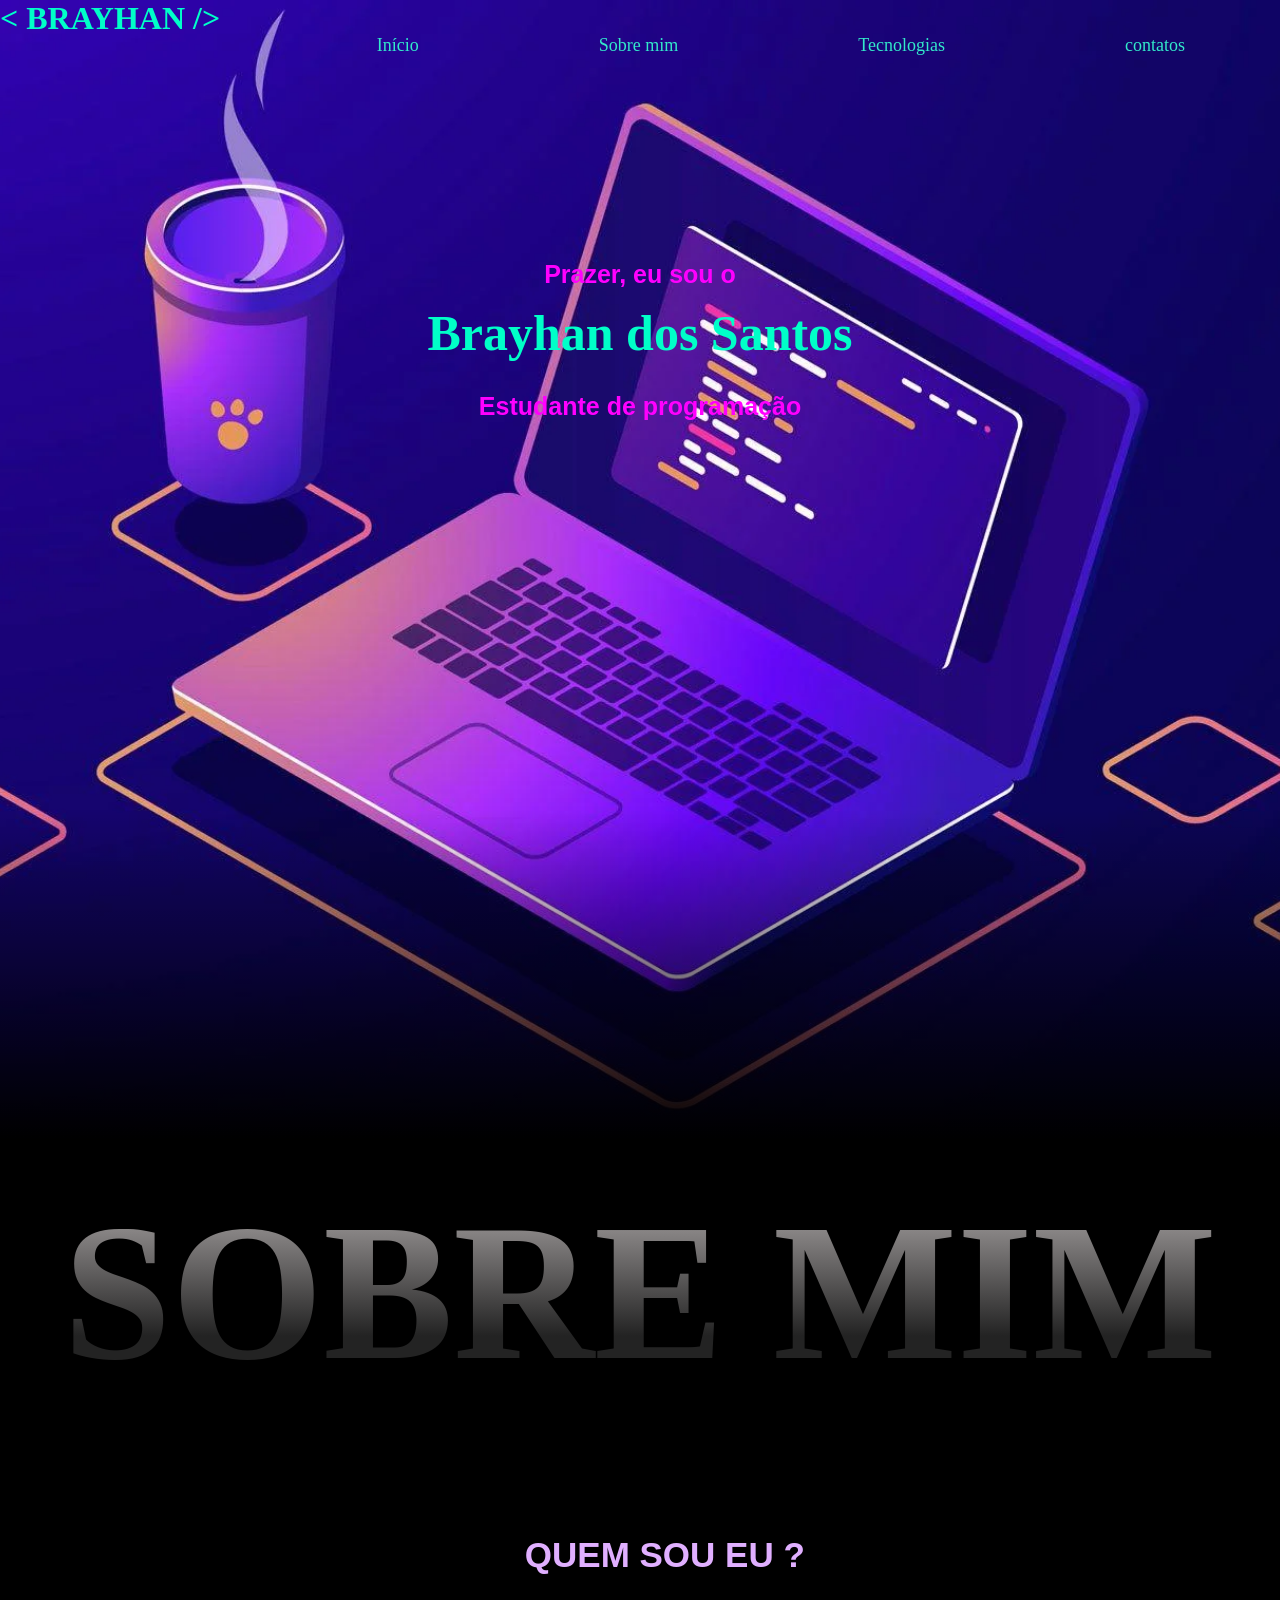
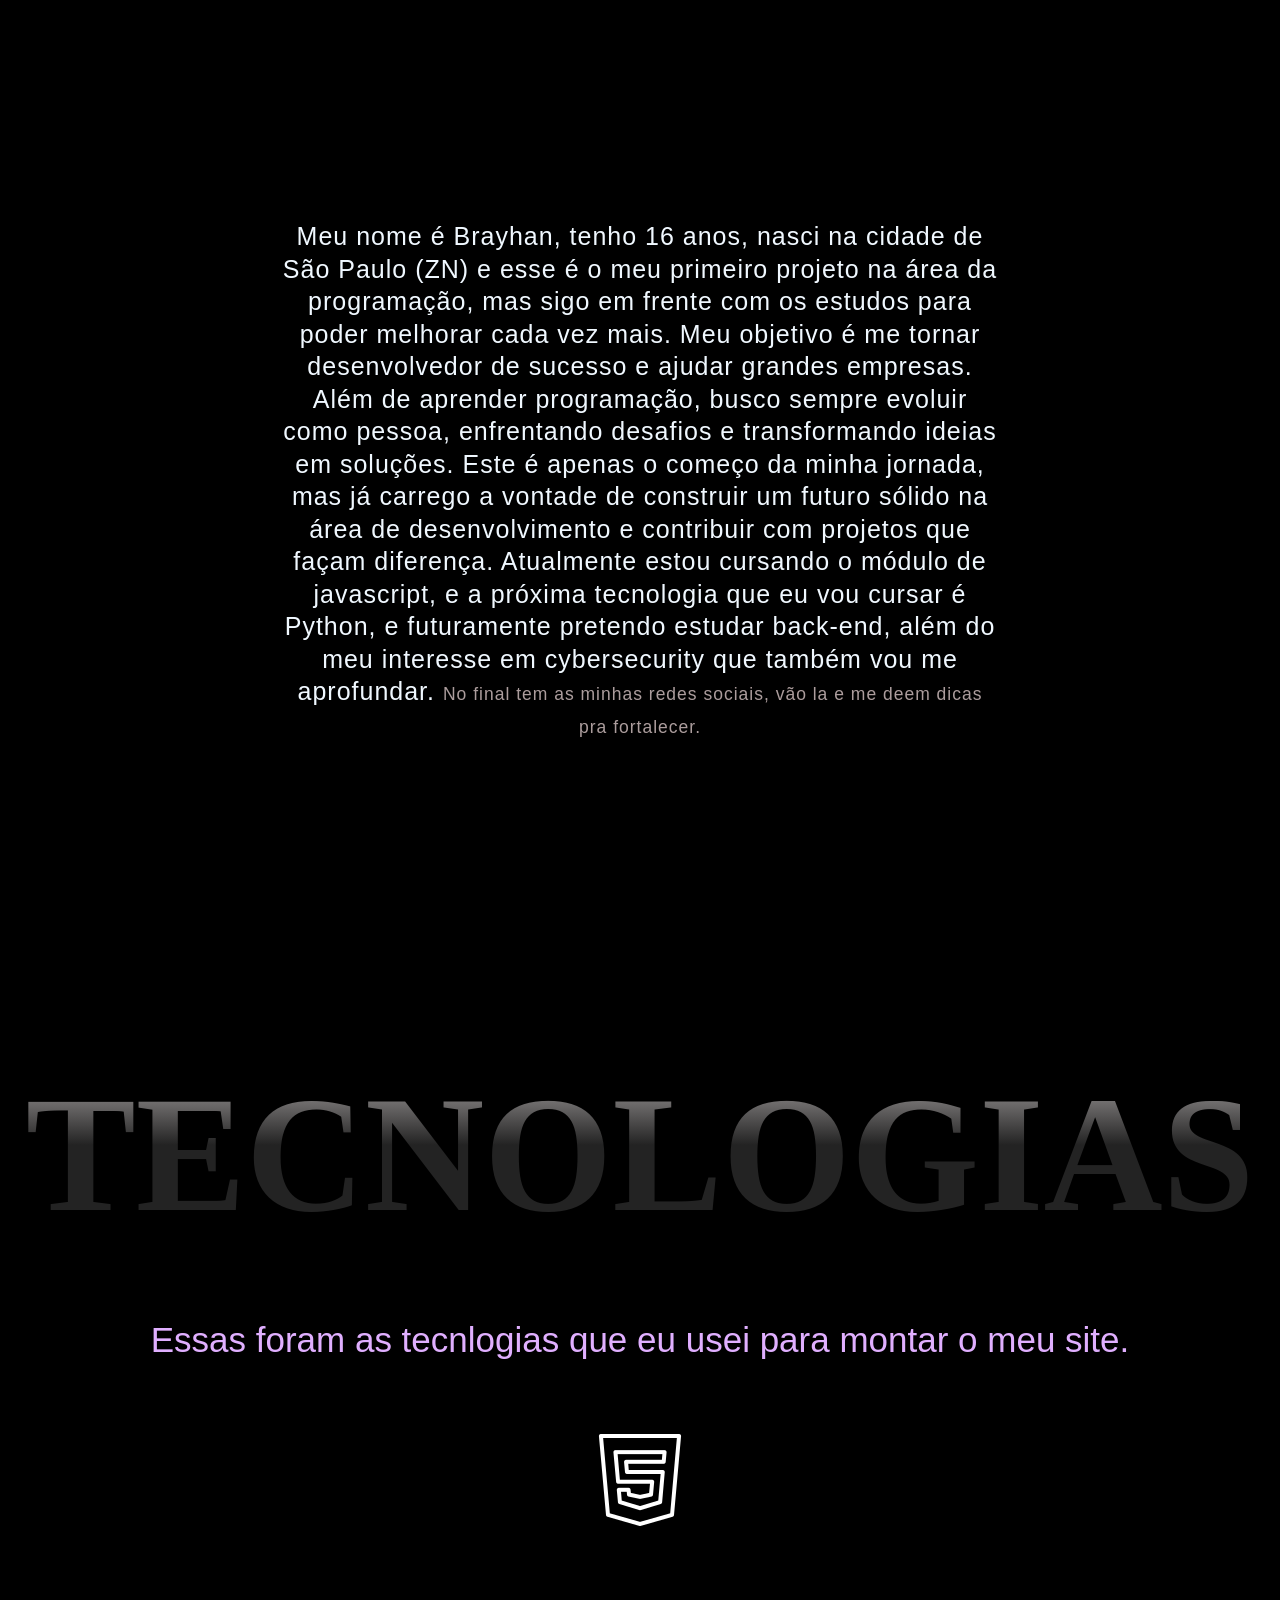
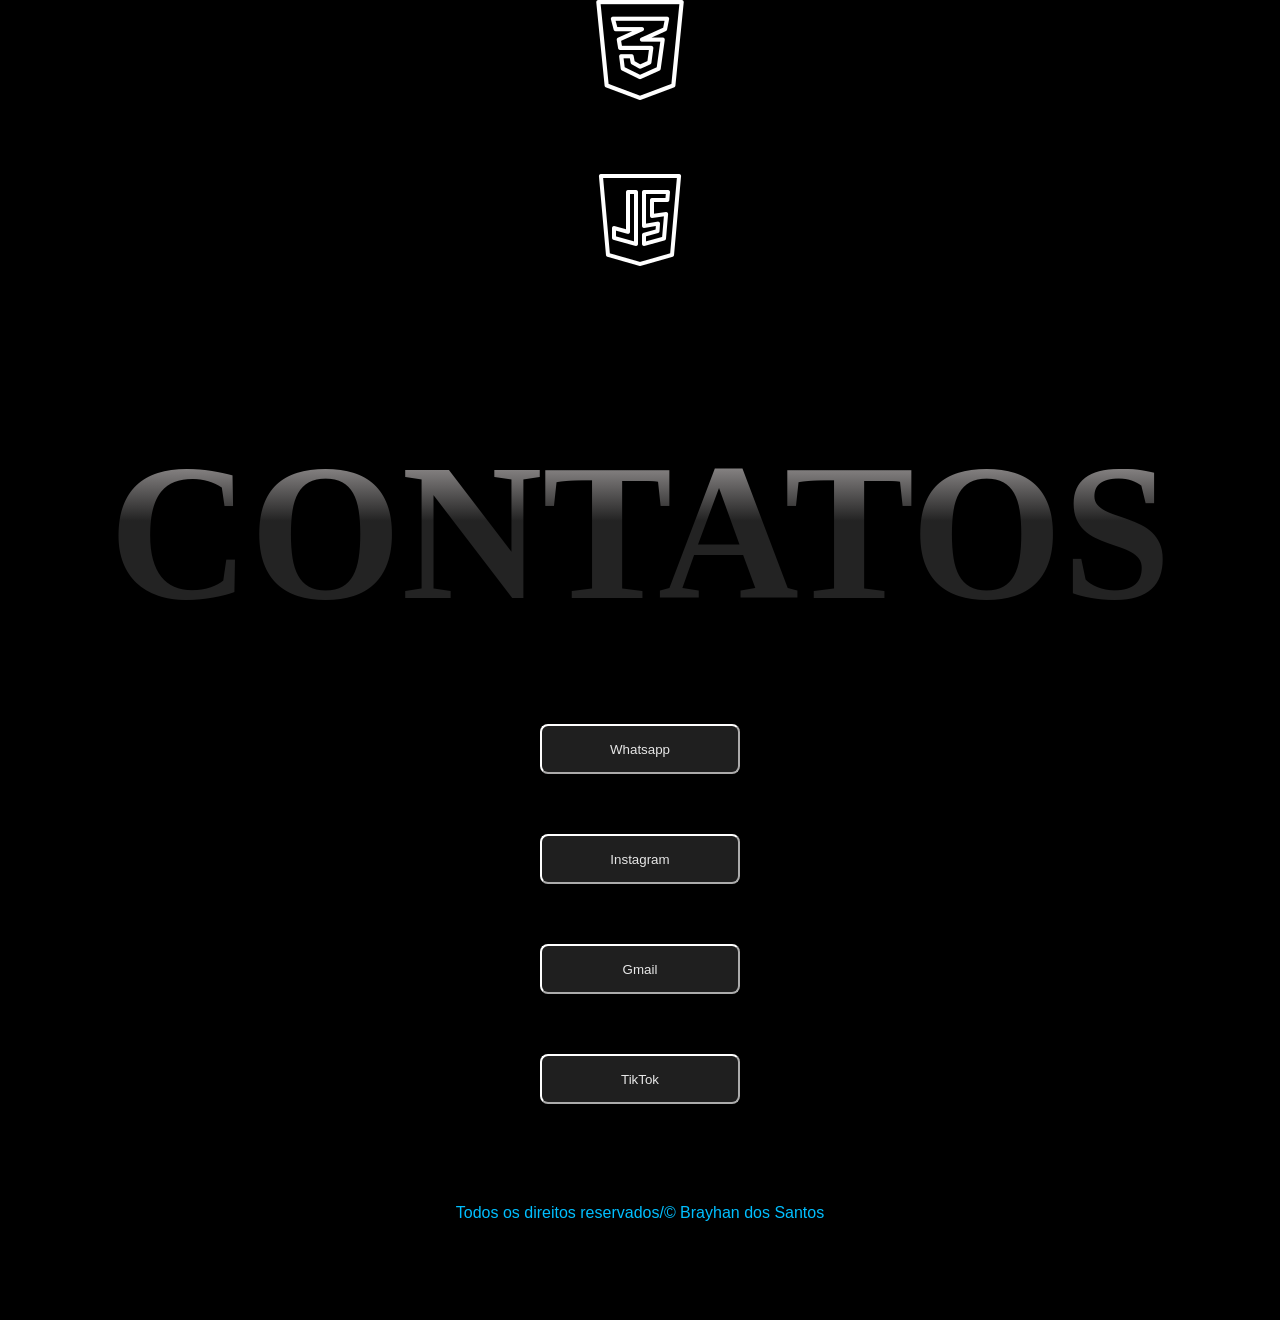
==== index.html/index.html @ 0e783227 "ajustes" ====
<!DOCTYPE html>
<html lang="pt-br">

<head>

    <meta charset="UTF-8">
    <meta name="viewport" content="width=device-width, initial-scale=1.0">
    <title> < BRAYHAN /> </title>
    <link rel="stylesheet" href="style.css">
</head>

<body id="comeco">
    <header class="cabeçalho">
        <h1>
            < BRAYHAN />
        </h1>
        <nav>
            <ul
                style="list-style: none; display: inline-flex; gap: 100px; position: fixed; top: 20; right: 15px; font-family: 'namioto', cursive;">
                <li><a href="#comeco"> Início </a></li>
                <li><a href="#sobre">Sobre mim</a></li>
                <li><a href="#tecnologias">Tecnologias</a></li>
                <li><a href="#contatos">contatos</a></li>
            </ul>
        </nav>
    </header>

    <section class="hero">
        <div class="heroh">
            <p> Prazer, eu sou o</p>
            <h2>Brayhan dos Santos</h2>
            <p class="estudante"> Estudante de programação </p>
        </div>
    </section>

    <section class="page2">
        <h2 id="sobre"> SOBRE MIM</h2>
        <h3 id="eu"> QUEM SOU EU ?</h3>
        <p id="quem">Meu nome é Brayhan, tenho 16 anos, nasci na cidade de São Paulo (ZN) e esse é o meu primeiro
            projeto na área da programação, mas sigo em frente com os estudos para poder melhorar cada vez mais.
            Meu objetivo é me tornar desenvolvedor de sucesso e ajudar grandes empresas. Além de aprender programação,
            busco sempre evoluir como pessoa, enfrentando
            desafios e transformando ideias em soluções. Este é apenas o começo da minha jornada, mas já carrego a
            vontade de construir um futuro sólido na área de desenvolvimento e contribuir com projetos que façam
            diferença. Atualmente estou cursando o módulo de javascript, e a próxima
            tecnologia que eu vou cursar é Python, e futuramente pretendo estudar back-end, além do meu
            interesse em cybersecurity que também vou me aprofundar.
            <small> No final tem as minhas redes sociais, vão la e me deem dicas pra fortalecer.</small>
        </p>

        <h3 id="tecnologias"> TECNOLOGIAS</h3>

        <div><p id="tecnology"> Essas foram as tecnlogias que eu usei para montar o meu site. </p></div>
        <div class="icones">
            <img class="icon1" src="htmlimg.png" alt="html" id="html">
            <img class="icon2" src="cssimg.png" alt="css" id="css">
            <img class="icons3" src="js.png" alt="javascript">
        </div>
        
        <section id="contatos">
            <h3> CONTATOS </h3>
            <div class="botoes">
                <div><button id="btw"> Whatsapp </button></div>
                <div><button id="btinsta"> Instagram </button></div>
                <div><button id="gmail"> Gmail </button> </div>
                <div><button id="tiktok"> TikTok </button></div>
            </div>
            <div>
                <footer> Todos os direitos reservados/&copy; Brayhan dos Santos </footer>
            </div>
        </section>
    </section>

    <script>

        document.getElementById("btw").addEventListener("click", function () {
            window.open("https://wa.me/5511950635375", "_blank");

        });

        document.getElementById("btinsta").addEventListener("click", function () {
            window.open("https://www.instagram.com/brayhanxz/", "_blank");
        });

        document.getElementById("gmail").addEventListener("click", function () {
            window.open("mailto:brayhandossantoss@gmail.com", "_blank");
        });

        document.getElementById("tiktok").addEventListener("click", function () {
            window.open("https://www.tiktok.com/@eobrayhann", "_blank");
        });

    </script>
    </section>
</body>

</html>
---- index.html/style.css ----
html,
body {
    margin: 0;
    padding: 0;
    min-height: 100%;

}

.hero {
    position: relative;
    font-family: 'poppins', sans-serif;
    background-image: url('img.tech.code.png');
    background-size: cover;
    background-position: center;
    background-repeat: no-repeat;
    min-height: 100vh;


    display: flex;
    flex-direction: column;
    align-items: center;
    padding-top: 240px;
}

.hero::after {
    content: "";
    position: absolute;
    bottom: 0;
    left: 0;
    width: 100%;
    height: 330px;
    background: linear-gradient(to bottom, transparent, black);
    z-index: 1;
}

.cabeçalho {
    position: fixed;
    display: flex;
    left: 0;
    top: 0;
    width: 100%;
    justify-content: space-between;
    align-items: center;
    background: transparent;
    z-index: 1000;
}

.heroh {
    display: flex;
    flex-direction: column;
    align-items: center;
    gap: 10px;
}

.heroh p {
    margin: 5px 0;
    margin-top: 20px;
    font-weight: 900;
    color: magenta
}

h1,
h2,
p {
    margin: 0;
    padding: 0;
}


p {
    font-size: 25px;
    color: aliceblue;
}

h1 {
    font-family: 'namioto', cursive;
    color: #00FFC8;
}


h2 {
    font-size: 50px;
    font-family: 'namioto', cursive;
    text-align: center;
    color: #00FFC8;
}

.estudante {
    margin-top: 10px;
    font-size: 25px;
    color: aliceblue;
}



nav a {
    font-size: 18px;
    margin-right: 80px;
    text-decoration: none;
    color: #33e8ca;
    transition: color 0.5s;


}

a:hover {
    color: #00796b;
}



.page2 {
    position: relative;
    min-height: 100vh;
    background: black;

}

.page2::before {
    content: "";
    position: absolute;
    top: -150px;
    left: 0;
    width: 100%;
    height: 150px;
    background: linear-gradient(to top, black, transparent 0%)
}

#sobre {
    background: linear-gradient(to top, rgb(35, 35, 35) 80%, #ded8d8);
    background-clip: text;
    -webkit-background-clip: text;
    -webkit-text-fill-color: transparent;
    font-size: 195px;
    min-height: 100vh;
    padding: 40px;
}

#eu {
    font-family: 'Garamond', sans-serif;
    font-size: 35px;
    position: absolute;
    top: 360px;
    left: 41%;

    color: #E0AFFF;
}

#quem {
    font-family: 'Garamond', sans-serif;
    position: relative;
    top: -300px;
    text-align: center;
    max-width: 715px;
    margin: 0 auto;
    hyphens: auto;
    letter-spacing: 1px;
    line-height: 1.3;
}

small {
    font-size: 0.7em;
    color: rgb(172, 157, 157);


}


#tecnologias {
    font-family: 'namioto', cursive;
    background-color: black;
    margin: 0;
    display: flex;
    flex-direction: column;
    justify-content: flex-start;
    align-items: center;
    color: #00BFFF;
    width: 100%;
    padding-top: 20px;



    font-size: 165px;
    background: linear-gradient(to top, rgb(35, 35, 35) 50%, #ded8d8);
    background-clip: text;
    -webkit-background-clip: text;
    -webkit-text-fill-color: transparent;
}

.icones {
    display: flex;
    flex-direction: column;
    margin: 0 auto;
    align-items: center;
    padding: 70px;
    justify-content: center;
    gap: 70px;
}

#tecnology {
    font-family: 'Garamond', sans-serif;
    font-size: 35px;
    display: flex;
    flex-direction: column;
    justify-content: center;
    margin-top: 70px;
    align-items: center;
    color: #E0AFFF
}


#contatos {
    font-family: 'namioto', cursive;
    margin: 0;
    display: flex;
    flex-direction: column;
    justify-content: flex-start;
    align-items: center;
    color: #00BFFF;
    width: 100%;
    min-height: 100vh;
    padding-top: 80px;

}


#contatos h3 {
    font-size: 195px;
    background: linear-gradient(to top, rgb(35, 35, 35) 55%, #ded8d8);
    background-clip: text;
    -webkit-background-clip: text;
    -webkit-text-fill-color: transparent;
    margin: 0;
}

#btw {
    border-radius: 8px;
    border-color: rgb(255, 254, 254);
    background-color: #1F1F1F;
    transition: color 0.5s;
    color: #e6e6e6;
}


#btw:hover {
    color: #564c56;
}



#btinsta {
    border-color: #ffffff;
    background-color: #1F1F1F;
    transition: color 0.5s;
    color: #e7e7e7;
}

#btinsta:hover {
    color: #564c56;
}



#btw,
#btinsta {
    font-family: 'Garamond', sans-serif;
    width: 200px;
    height: 50px;
    border-radius: 8px;
    display: flex;
    justify-content: center;
    align-items: center;
}



.botoes {
    display: flex;
    flex-direction: column;
    align-items: center;
    gap: 60px;
    margin-top: 80px;
}

#tiktok {
    border-color: #ffffff;
    background-color: #1F1F1F;
    transition: color 0.5s;
    color: #e7e7e7;


     width: 200px;
    height: 50px;
    border-radius: 8px;
}

#tiktok:hover {
    color: #564c56;
}

#gmail {
    border-radius: 8px;
    width: 200px;
    height: 50px;
    border-color: #ffffff;
    background-color: #1F1F1F;
    transition: color 0.5s;
    color: #e7e7e7;
}

#gmail:hover {
    color: #564c56;
}

footer {
    margin-top: 100px;
    font-family: 'Garamond', sans-serif;
}
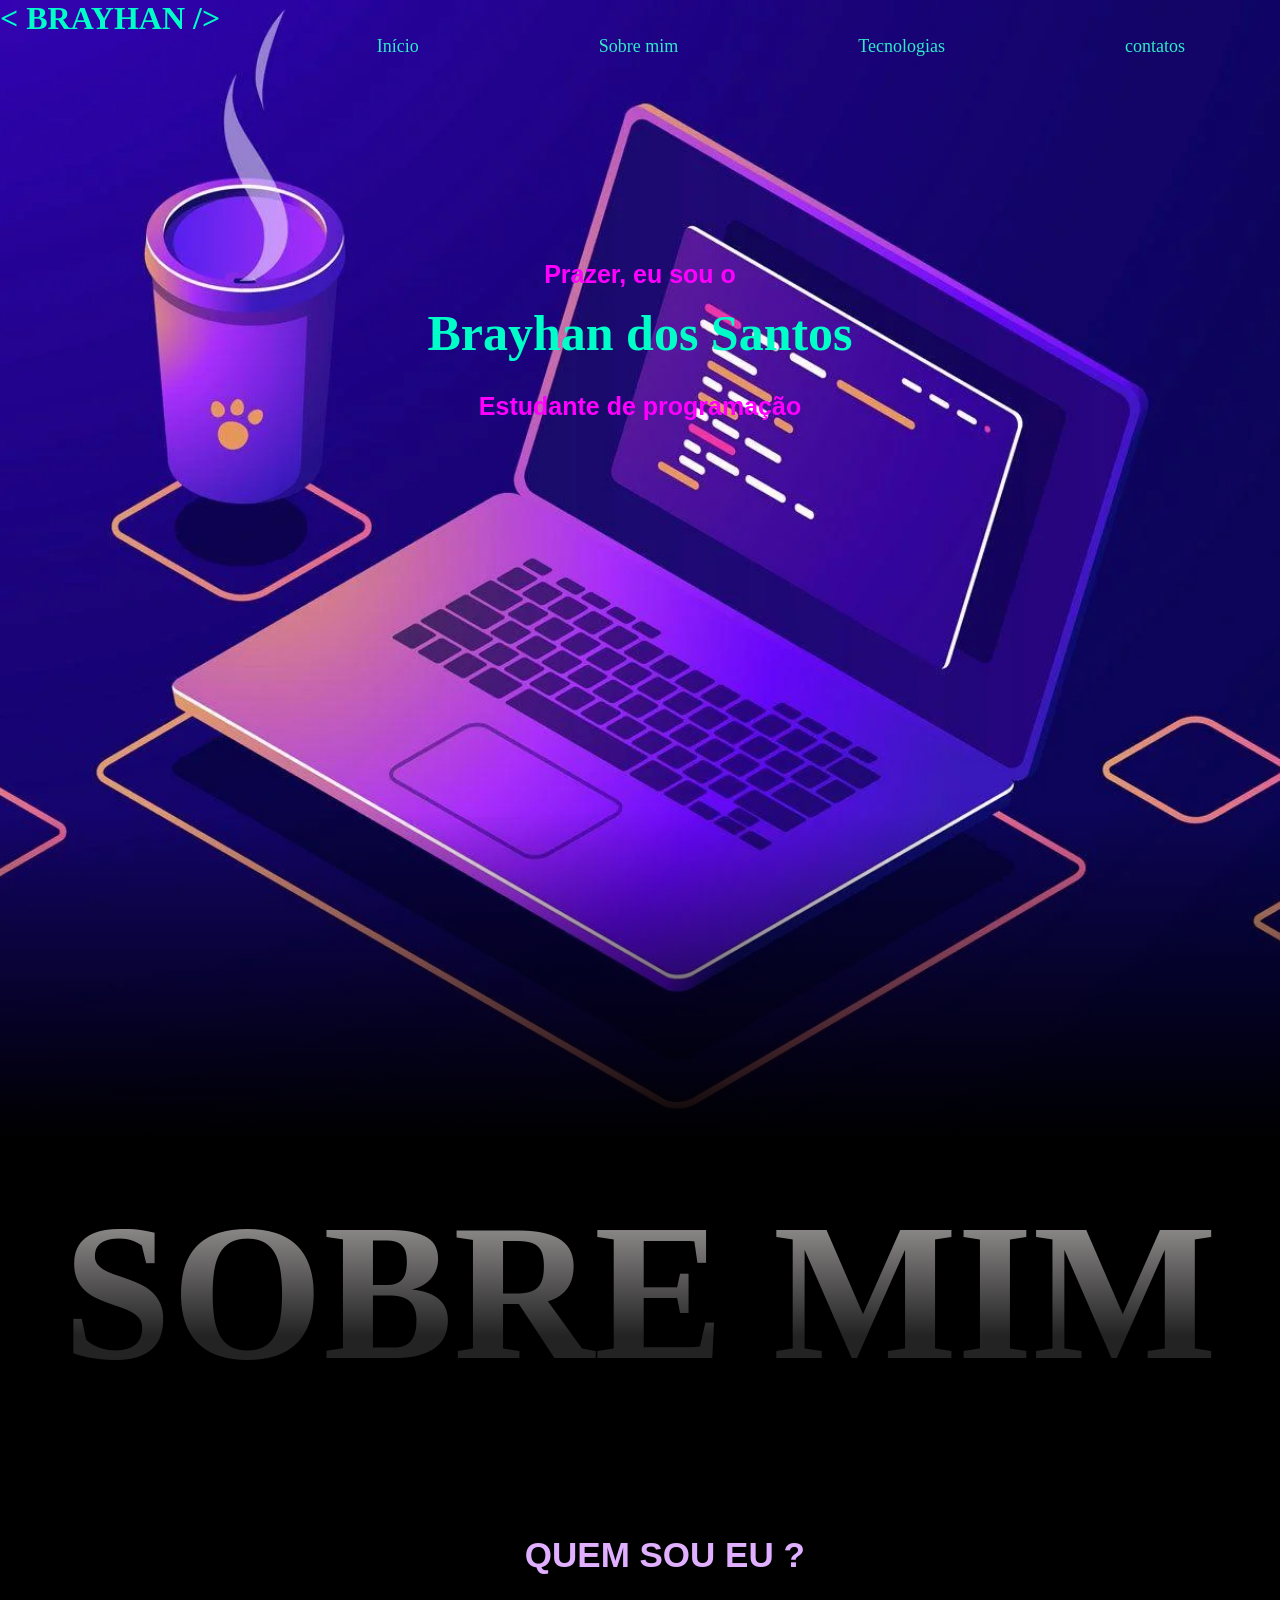
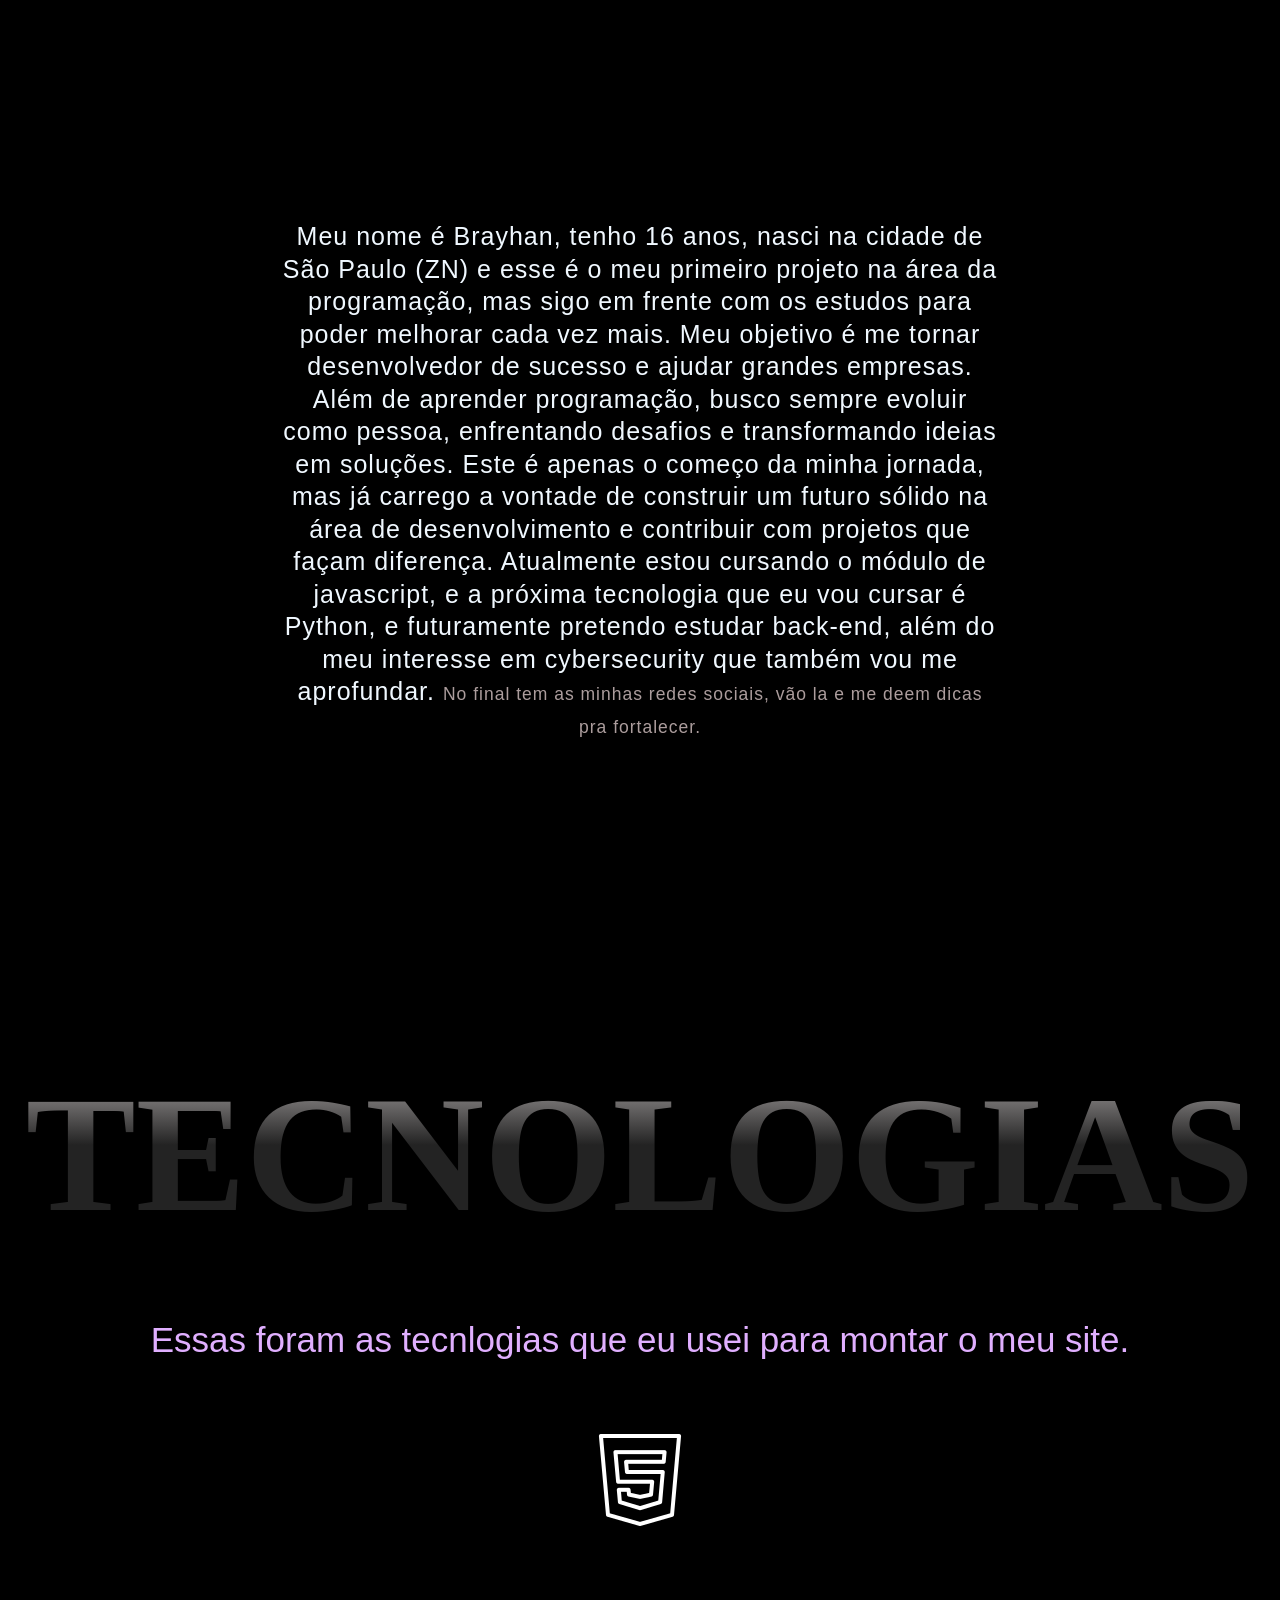
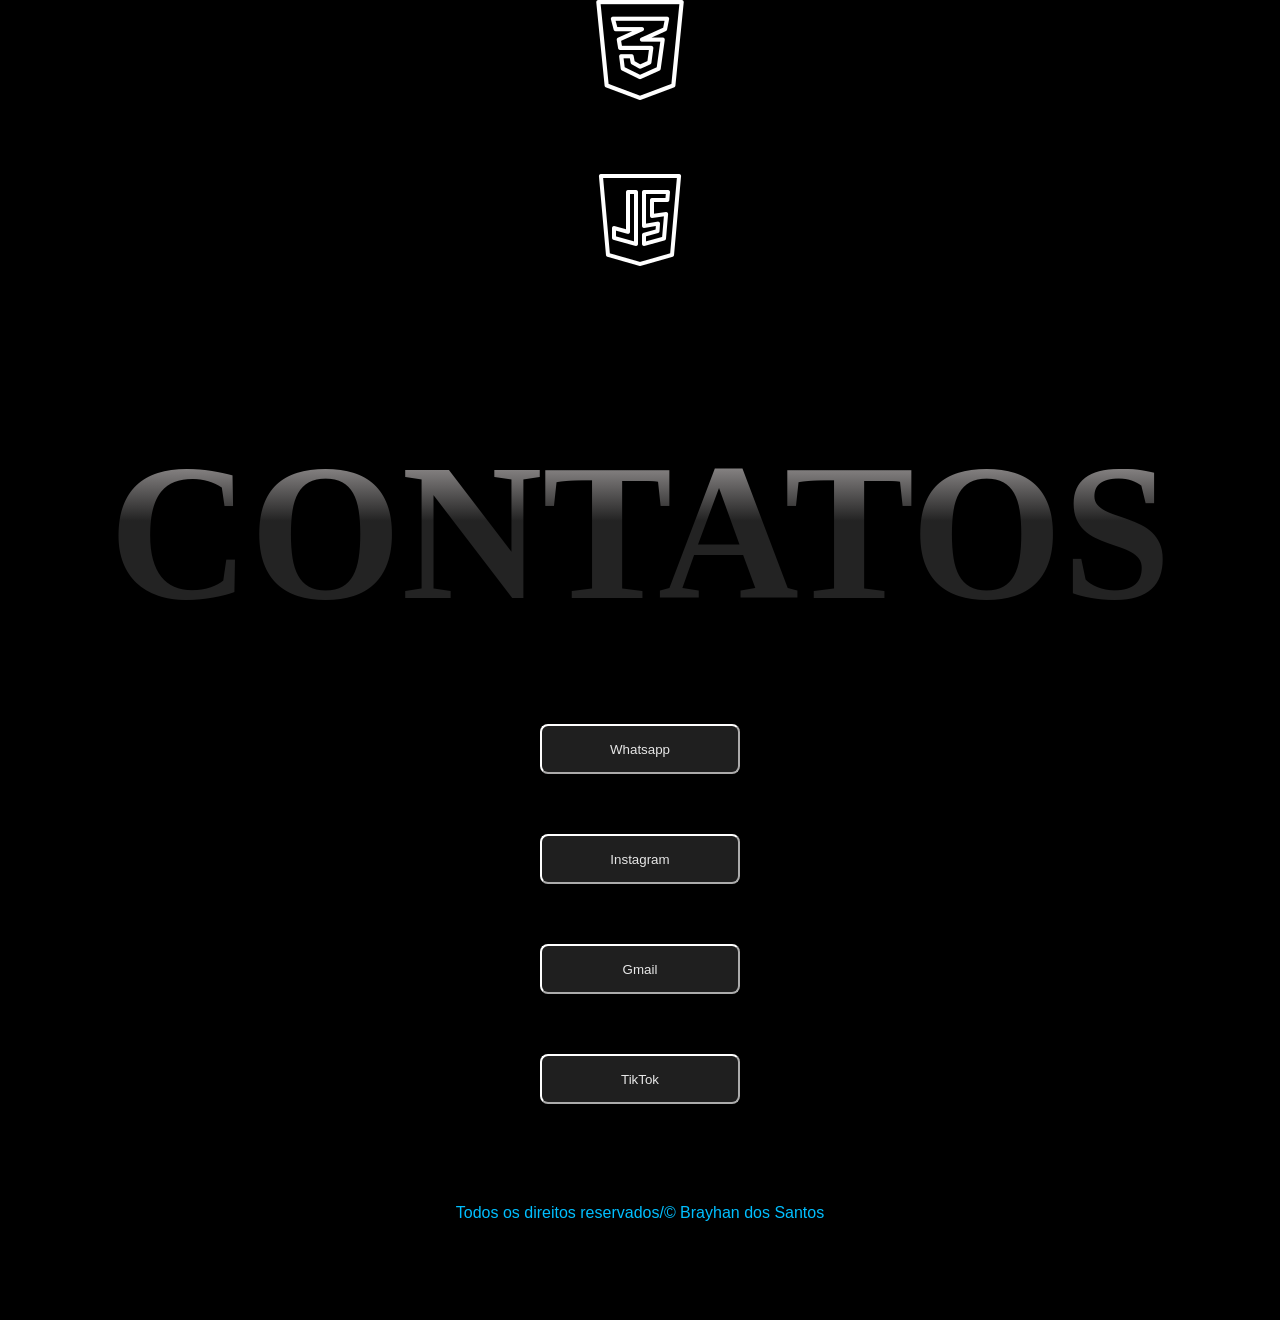
==== commit 97f9ee8a: "corrigindo códigos" ====
--- a/index.html/index.html
+++ b/index.html/index.html
@@ -5,18 +5,18 @@
 
     <meta charset="UTF-8">
     <meta name="viewport" content="width=device-width, initial-scale=1.0">
-    <title> < BRAYHAN /> </title>
+    <title> BRAYHAN </title>
     <link rel="stylesheet" href="style.css">
 </head>
 
 <body id="comeco">
-    <header class="cabeçalho">
+    <header class="cabecalho">
         <h1>
             < BRAYHAN />
         </h1>
         <nav>
             <ul
-                style="list-style: none; display: inline-flex; gap: 100px; position: fixed; top: 20; right: 15px; font-family: 'namioto', cursive;">
+                style="list-style: none; display: inline-flex; gap: 100px; position: fixed; top: 20px; right: 15px; font-family: 'namioto', cursive;">
                 <li><a href="#comeco"> Início </a></li>
                 <li><a href="#sobre">Sobre mim</a></li>
                 <li><a href="#tecnologias">Tecnologias</a></li>
@@ -52,9 +52,9 @@
 
         <div><p id="tecnology"> Essas foram as tecnlogias que eu usei para montar o meu site. </p></div>
         <div class="icones">
-            <img class="icon1" src="htmlimg.png" alt="html" id="html">
-            <img class="icon2" src="cssimg.png" alt="css" id="css">
-            <img class="icons3" src="js.png" alt="javascript">
+            <img class="icon1" src="img/htmlimg.png" alt="html" id="html">
+            <img class="icon2" src="img/cssimg.png" alt="css" id="css">
+            <img class="icons3" src="img/js.png" alt="javascript">
         </div>
         
         <section id="contatos">
--- a/index.html/style.css
+++ b/index.html/style.css
@@ -9,7 +9,7 @@
 .hero {
     position: relative;
     font-family: 'poppins', sans-serif;
-    background-image: url('img.tech.code.png');
+    background-image: url('img/img.tech.code.png');
     background-size: cover;
     background-position: center;
     background-repeat: no-repeat;
@@ -33,7 +33,7 @@
     z-index: 1;
 }
 
-.cabeçalho {
+.cabecalho {
     position: fixed;
     display: flex;
     left: 0;
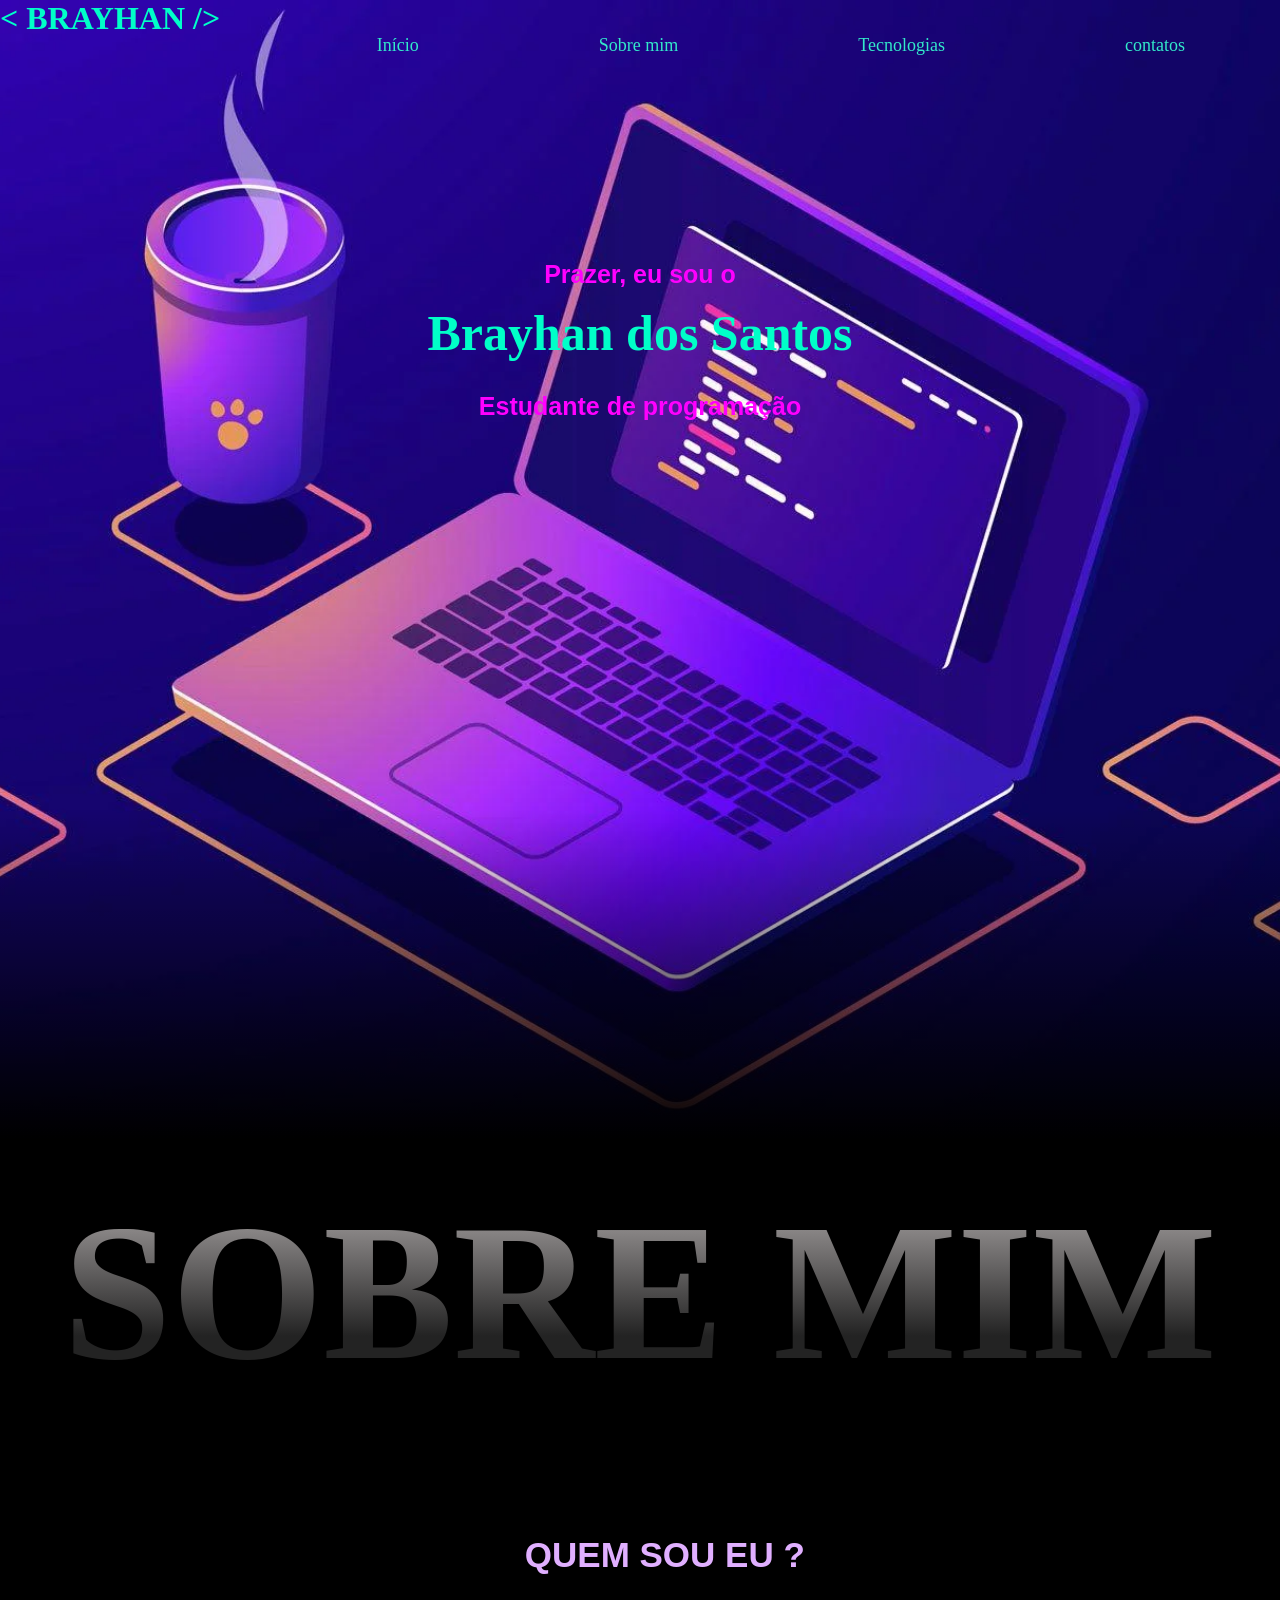
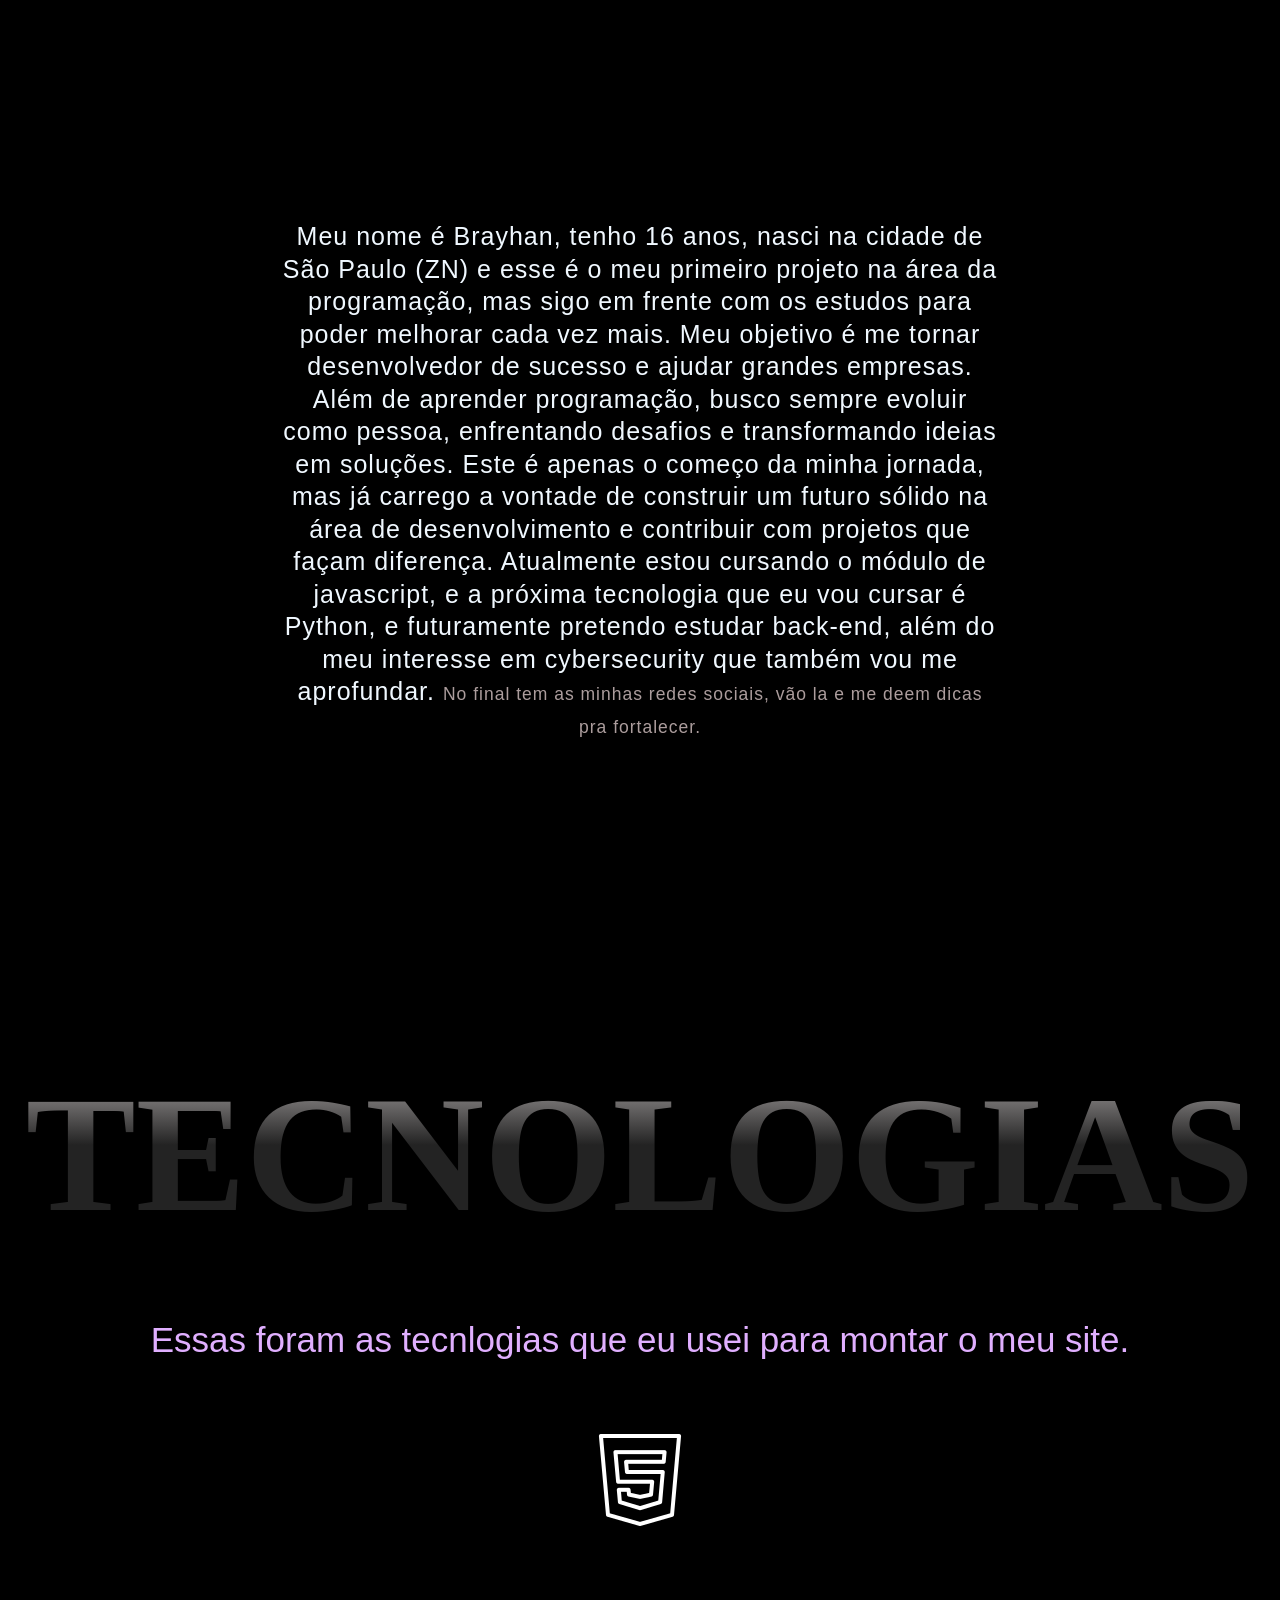
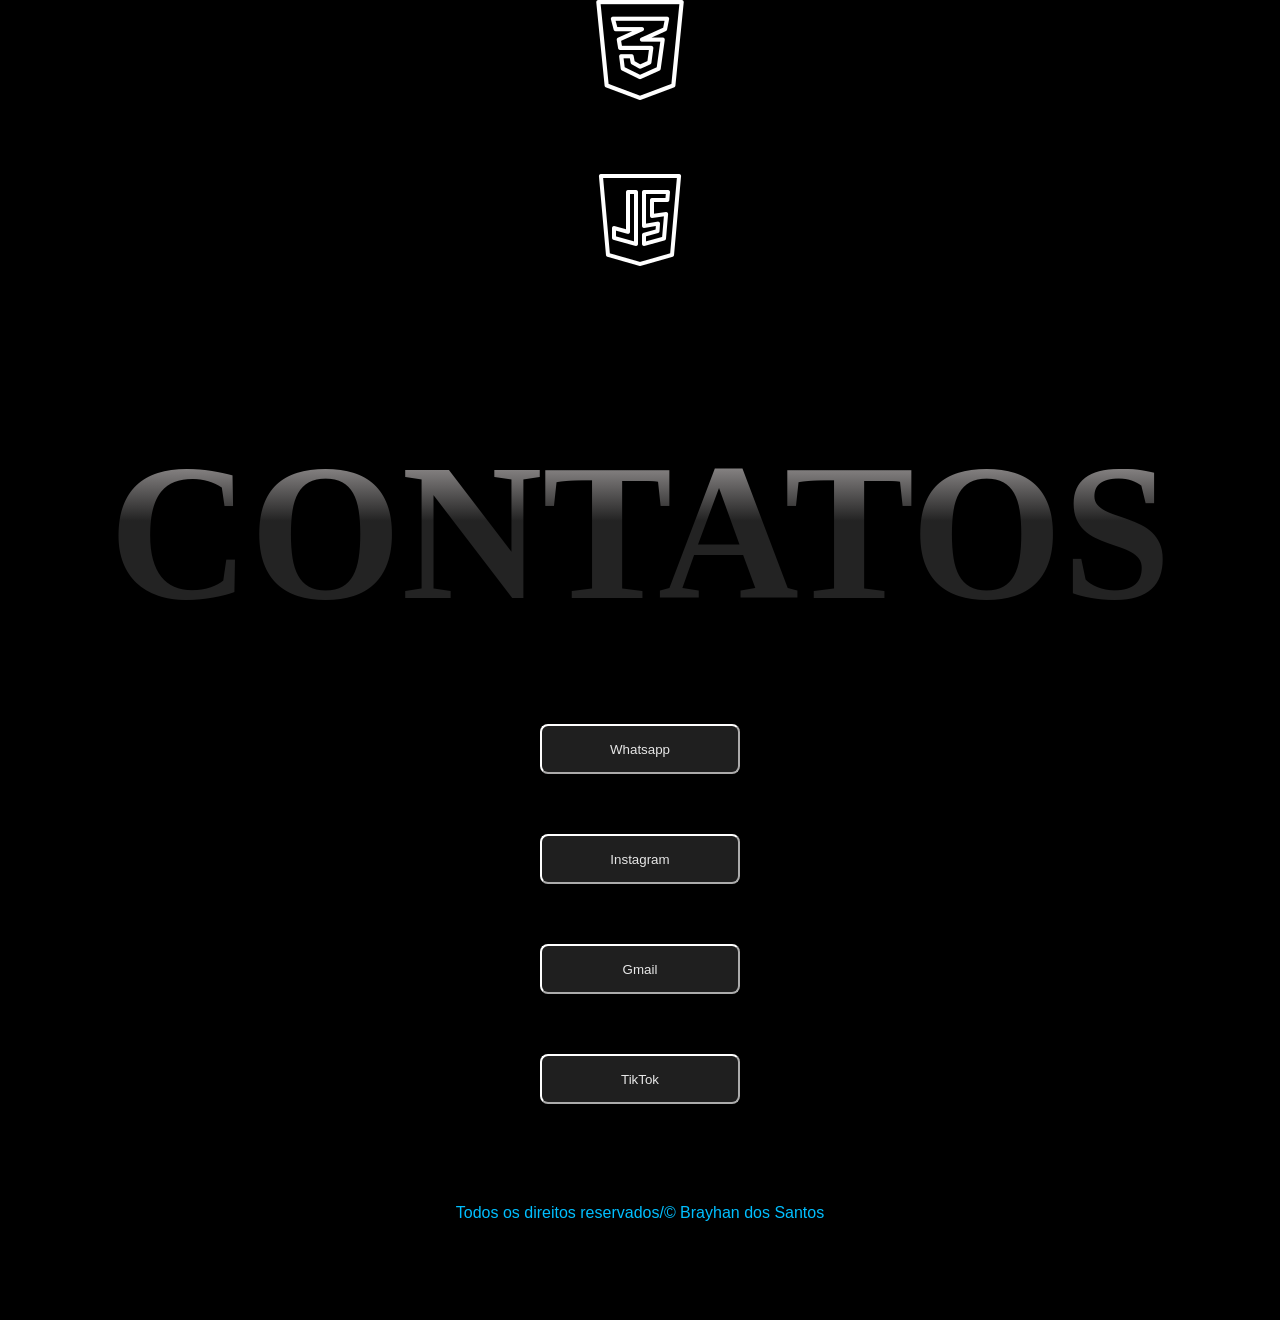
==== commit 0b19cf67: "Revert "corrigindo códigos" This reverts commit 97f9ee8a750cb20cdbfbfb94224aadfd2f4cc32e." ====
--- a/index.html/index.html
+++ b/index.html/index.html
@@ -5,18 +5,18 @@
 
     <meta charset="UTF-8">
     <meta name="viewport" content="width=device-width, initial-scale=1.0">
-    <title> BRAYHAN </title>
+    <title> < BRAYHAN /> </title>
     <link rel="stylesheet" href="style.css">
 </head>
 
 <body id="comeco">
-    <header class="cabecalho">
+    <header class="cabeçalho">
         <h1>
             < BRAYHAN />
         </h1>
         <nav>
             <ul
-                style="list-style: none; display: inline-flex; gap: 100px; position: fixed; top: 20px; right: 15px; font-family: 'namioto', cursive;">
+                style="list-style: none; display: inline-flex; gap: 100px; position: fixed; top: 20; right: 15px; font-family: 'namioto', cursive;">
                 <li><a href="#comeco"> Início </a></li>
                 <li><a href="#sobre">Sobre mim</a></li>
                 <li><a href="#tecnologias">Tecnologias</a></li>
@@ -52,9 +52,9 @@
 
         <div><p id="tecnology"> Essas foram as tecnlogias que eu usei para montar o meu site. </p></div>
         <div class="icones">
-            <img class="icon1" src="img/htmlimg.png" alt="html" id="html">
-            <img class="icon2" src="img/cssimg.png" alt="css" id="css">
-            <img class="icons3" src="img/js.png" alt="javascript">
+            <img class="icon1" src="htmlimg.png" alt="html" id="html">
+            <img class="icon2" src="cssimg.png" alt="css" id="css">
+            <img class="icons3" src="js.png" alt="javascript">
         </div>
         
         <section id="contatos">
--- a/index.html/style.css
+++ b/index.html/style.css
@@ -9,7 +9,7 @@
 .hero {
     position: relative;
     font-family: 'poppins', sans-serif;
-    background-image: url('img/img.tech.code.png');
+    background-image: url('img.tech.code.png');
     background-size: cover;
     background-position: center;
     background-repeat: no-repeat;
@@ -33,7 +33,7 @@
     z-index: 1;
 }
 
-.cabecalho {
+.cabeçalho {
     position: fixed;
     display: flex;
     left: 0;
